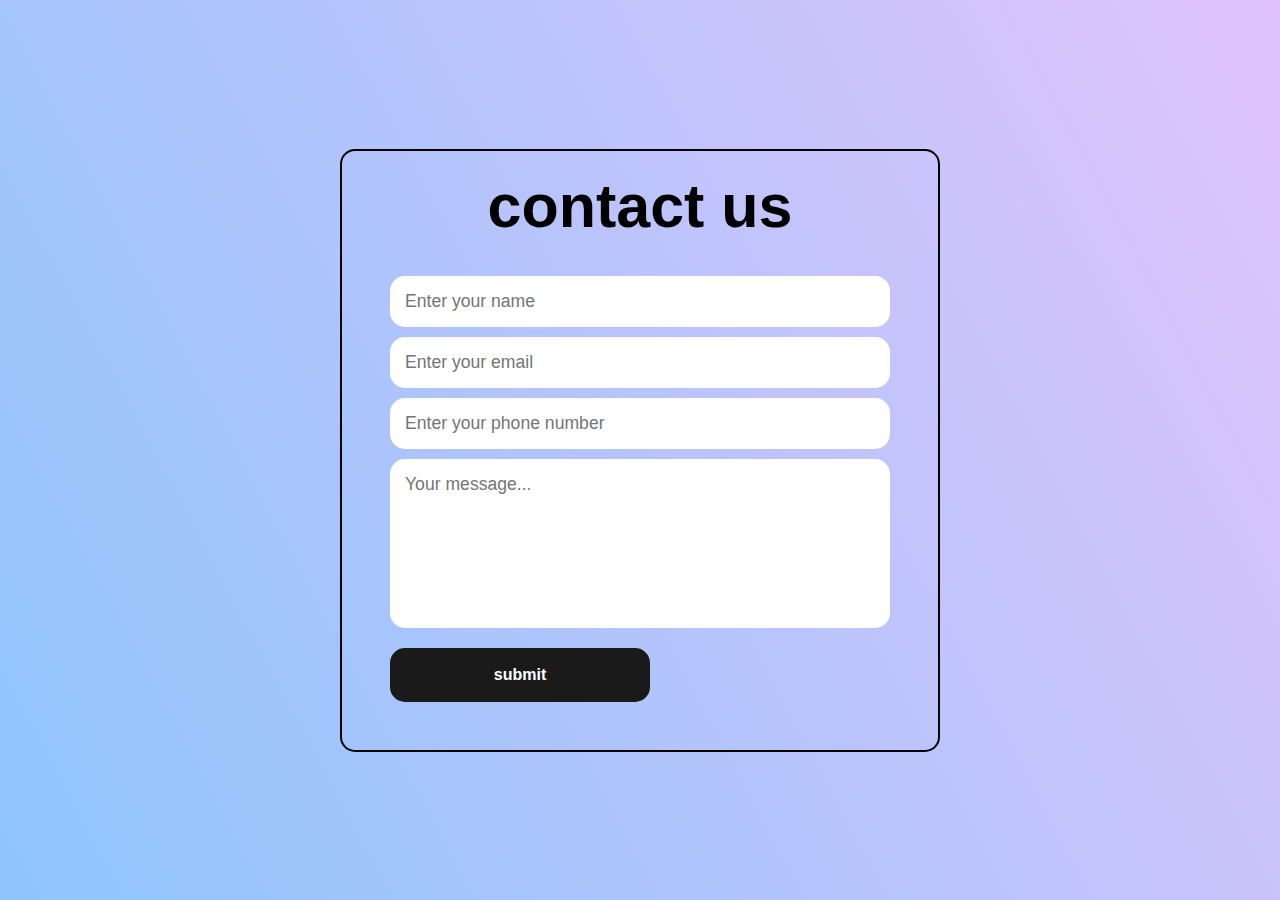
==== index.html @ 9e7ad264 "Add files via upload" ====
<!DOCTYPE html>
<html lang="en">
<head>
    <meta charset="UTF-8">
    <meta name="viewport" content="width=device-width, initial-scale=1.0">
    <link rel="stylesheet" href="style.css">
    <title>Document</title>
</head>
    <body>
        <div class="container"> 
            <h1> contact us</h1>
                <form action="" >
                    <input type="text" placeholder="Enter your name"  required class="user">
                    <input type="email" placeholder="Enter your email" required class="user">
                    <input type="tel" placeholder="Enter your phone number" required class="user">
                    <textarea name="" class="user"  cols="30" rows="10" placeholder="Your message..." required ></textarea>
                    <input type="submit" value="submit" class="button">
                </form>

        <div class="image">
            <img src="3d-rendering-blue-telephone-word-contact-us_190619-1135.avif" alt="">
        </div>
        </div>
    </body>
</html>
---- style.css ----
*{
  padding: 0;
  margin: 0; 
  box-sizing: border-box;
  font-family: 'Franklin Gothic Medium', 'Arial Narrow', Arial, sans-serif;
}
body{
 /* background-image: url(pinn.jpg) ;*/
 background-color: #8EC5FC;
background-image: linear-gradient(62deg, #8EC5FC 0%, #E0C3FC 100%);
  height: 100vh;
  /*backdrop-filter: blur(3px);*/
  display:flex;
  justify-content: center;
  align-items: center;
}
.container{
  width:600px;
  display:flex;
  justify-content: center;
  align-items: center;
  flex-direction: column;
  border: solid 2px black;
  padding: 20px;
  border-radius: 15px;
}
.image img{
  max-width: 100%;
  width: 720px;
  height: auto;
  border-radius: 11px;
}
h1{
  font-size: 61px;
  color: rgb(0, 0, 0);
  margin-bottom: 25px ;

}
/*form{
  position: relative;
 
}*/
form input, form textarea{
  width:500px;
  padding: 15px;
  display:flex;
  justify-content: center;
  align-items: center;
  flex-direction: column;
  margin: 10px;
  border: none;
  font-size: 1.1rem;
  margin-bottom: 0.5 rem;
  border-radius: 15px;
}
form textarea{
  resize: none;
  height: 169px;
}
.button{
    background-color: #1A1A1A;
    border: 2px solid #1A1A1A;
    border-radius: 15px;
    color: #fff;
    cursor: pointer;
    display: inline-block;
    font-size: 16px;
    font-weight: 600;
    line-height: normal;
    min-width: 0;
    outline: none;
    padding: 16px 24px;
    text-align: center;
    text-decoration: none;
    transition: all 300ms cubic-bezier(.23, 1, 0.32, 1);
    width: 50%;
  }
    .button:hover {
    color: #3B3B3B;
    background-color: transparent;
    box-shadow: rgba(0, 0, 0, 0.25) 0 8px 15px;
  }
  
/*form{
  border: 2px solid black;
  border-radius: 18px;
  border-style: dotted;
  

form .button:hover{
  background:#532504 ;
  width: 111px;
}*/
/*.user:hover{
  width:94% ;
  padding: 4px;
  margin: 9px;
  background: #533441;
  font-size: 1.3rem;
  margin-bottom: 0.5 rem;
  border: 3px solid rgb(22, 22, 22);
  border-radius: 15px;

}
*/

@media only screen and (max-width:768px) {
  form input, form textarea{
      width: 350px;
  }
  .container {
    width: 450px;
 
  }

}
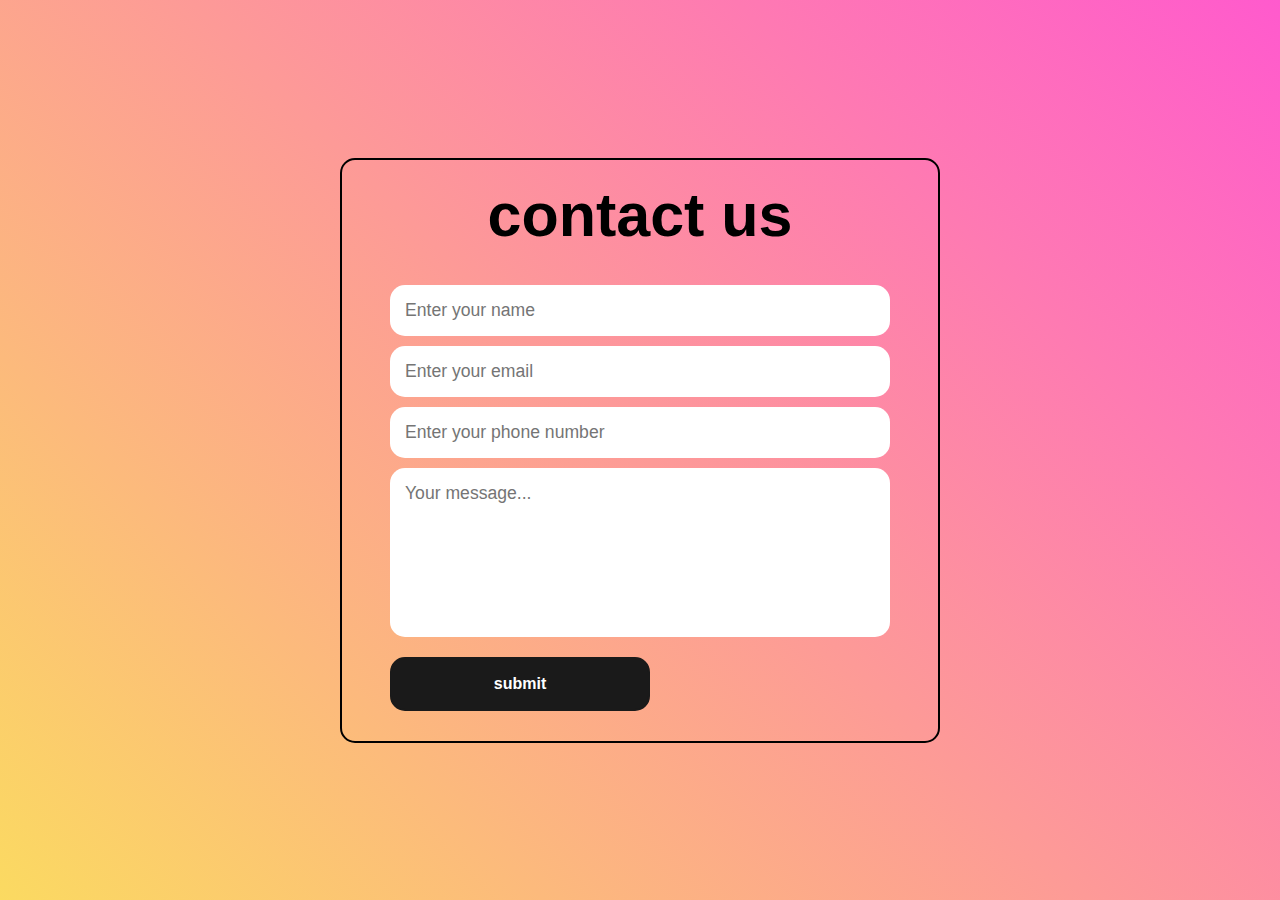
==== commit e0b8df33: "Add files via upload" ====
--- a/index.html
+++ b/index.html
@@ -16,11 +16,7 @@
                     <textarea name="" class="user"  cols="30" rows="10" placeholder="Your message..." required ></textarea>
                     <input type="submit" value="submit" class="button">
                 </form>
-
-        <div class="image">
-            <img src="3d-rendering-blue-telephone-word-contact-us_190619-1135.avif" alt="">
-        </div>
-        </div>
+            </div>
     </body>
 </html>
 
--- a/style.css
+++ b/style.css
@@ -5,11 +5,9 @@
   font-family: 'Franklin Gothic Medium', 'Arial Narrow', Arial, sans-serif;
 }
 body{
- /* background-image: url(pinn.jpg) ;*/
- background-color: #8EC5FC;
-background-image: linear-gradient(62deg, #8EC5FC 0%, #E0C3FC 100%);
+  background-color: #8EC5FC;
+  background-image: linear-gradient(45deg, #FBDA61 0%, #FF5ACD 100%);
   height: 100vh;
-  /*backdrop-filter: blur(3px);*/
   display:flex;
   justify-content: center;
   align-items: center;
@@ -34,12 +32,7 @@
   font-size: 61px;
   color: rgb(0, 0, 0);
   margin-bottom: 25px ;
-
 }
-/*form{
-  position: relative;
- 
-}*/
 form input, form textarea{
   width:500px;
   padding: 15px;
@@ -80,30 +73,6 @@
     background-color: transparent;
     box-shadow: rgba(0, 0, 0, 0.25) 0 8px 15px;
   }
-  
-/*form{
-  border: 2px solid black;
-  border-radius: 18px;
-  border-style: dotted;
-  
-
-form .button:hover{
-  background:#532504 ;
-  width: 111px;
-}*/
-/*.user:hover{
-  width:94% ;
-  padding: 4px;
-  margin: 9px;
-  background: #533441;
-  font-size: 1.3rem;
-  margin-bottom: 0.5 rem;
-  border: 3px solid rgb(22, 22, 22);
-  border-radius: 15px;
-
-}
-*/
-
 @media only screen and (max-width:768px) {
   form input, form textarea{
       width: 350px;
